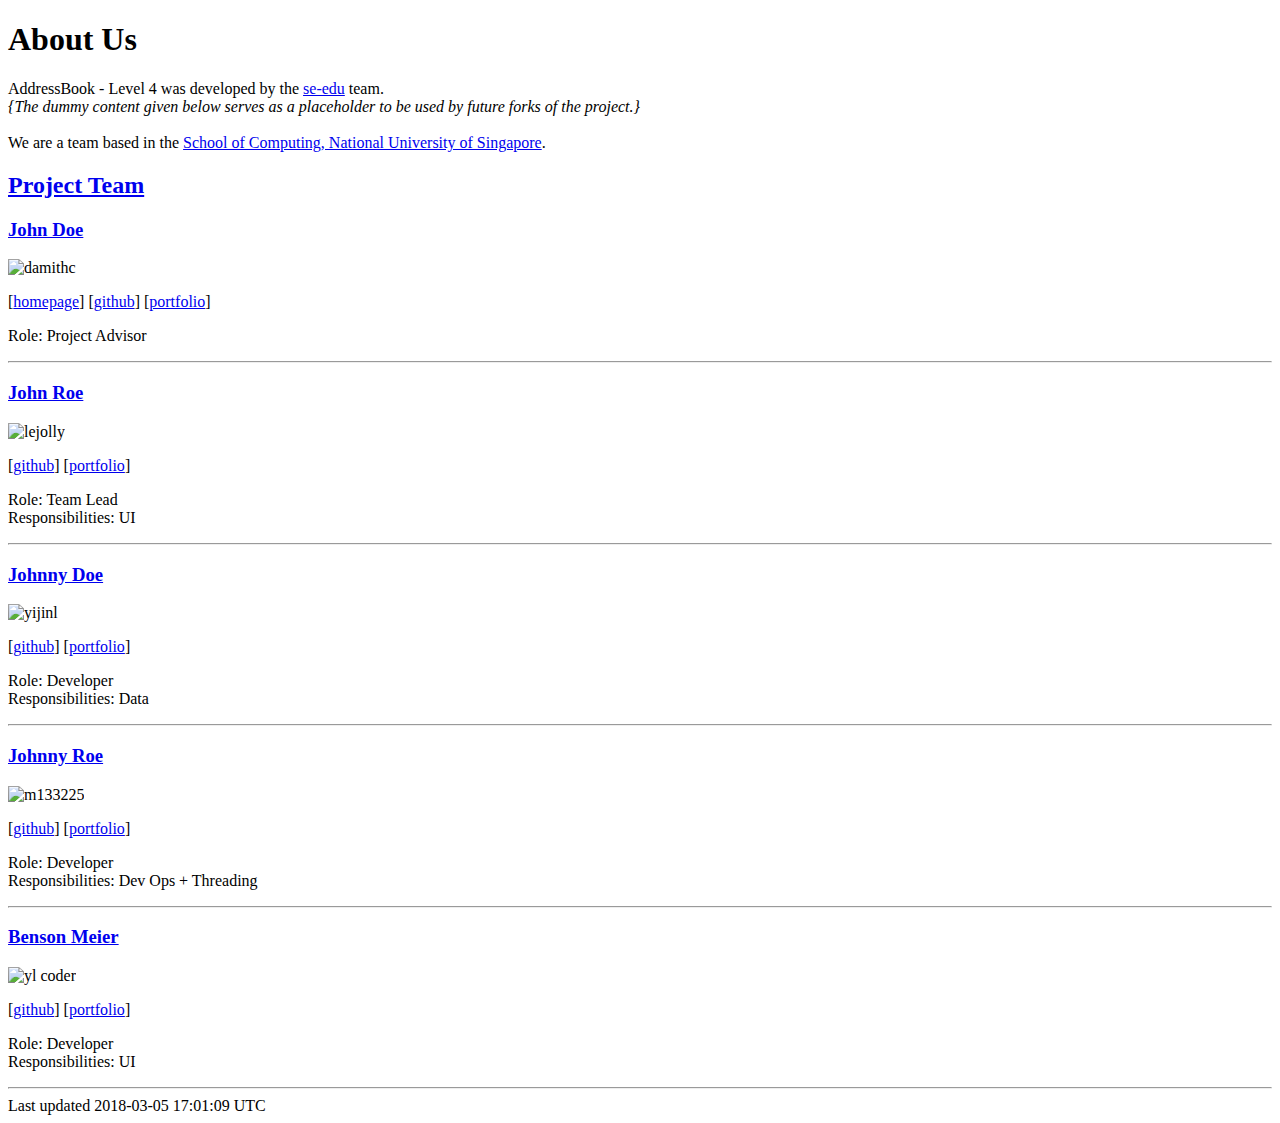
==== AboutUs.html @ c1dc6948 "Rebuild pages at aedd88d0dad7b2942c736e14d977e226e5ca2c68" ====
<!DOCTYPE html>
<html lang="en">
<head>
<meta charset="UTF-8">
<!--[if IE]><meta http-equiv="X-UA-Compatible" content="IE=edge"><![endif]-->
<meta name="viewport" content="width=device-width, initial-scale=1.0">
<meta name="generator" content="Asciidoctor 1.5.6.1">
<title>About Us</title>
<link rel="stylesheet" href="stylesheets/gh-pages.css">
<link rel="stylesheet" href="https://cdnjs.cloudflare.com/ajax/libs/font-awesome/4.6.3/css/font-awesome.min.css">
<link rel="stylesheet" href="stylesheets/coderay-asciidoctor.css">
</head>
<body class="article">
<div id="header">
<h1>About Us</h1>
</div>
<div id="content">
<div id="preamble">
<div class="sectionbody">
<div class="paragraph">
<p>AddressBook - Level 4 was developed by the <a href="https://se-edu.github.io/docs/Team.html">se-edu</a> team.<br>
<em>{The dummy content given below serves as a placeholder to be used by future forks of the project.}</em><br>
<br>
We are a team based in the <a href="http://www.comp.nus.edu.sg">School of Computing, National University of Singapore</a>.</p>
</div>
</div>
</div>
<div class="sect1">
<h2 id="project-team"><a class="link" href="#project-team">Project Team</a></h2>
<div class="sectionbody">
<div class="sect2">
<h3 id="john-doe"><a class="link" href="#john-doe">John Doe</a></h3>
<div class="imageblock" style="text-align: left">
<div class="content">
<img src="images/damithc.jpg" alt="damithc" width="150">
</div>
</div>
<div class="paragraph">
<p>[<a href="http://www.comp.nus.edu.sg/~damithch">homepage</a>] [<a href="https://github.com/damithc">github</a>] [<a href="team/johndoe.html">portfolio</a>]</p>
</div>
<div class="paragraph">
<p>Role: Project Advisor</p>
</div>
<hr>
</div>
<div class="sect2">
<h3 id="john-roe"><a class="link" href="#john-roe">John Roe</a></h3>
<div class="imageblock" style="text-align: left">
<div class="content">
<img src="images/lejolly.jpg" alt="lejolly" width="150">
</div>
</div>
<div class="paragraph">
<p>[<a href="http://github.com/lejolly">github</a>] [<a href="team/johndoe.html">portfolio</a>]</p>
</div>
<div class="paragraph">
<p>Role: Team Lead<br>
Responsibilities: UI</p>
</div>
<hr>
</div>
<div class="sect2">
<h3 id="johnny-doe"><a class="link" href="#johnny-doe">Johnny Doe</a></h3>
<div class="imageblock" style="text-align: left">
<div class="content">
<img src="images/yijinl.jpg" alt="yijinl" width="150">
</div>
</div>
<div class="paragraph">
<p>[<a href="http://github.com/yijinl">github</a>] [<a href="team/johndoe.html">portfolio</a>]</p>
</div>
<div class="paragraph">
<p>Role: Developer<br>
Responsibilities: Data</p>
</div>
<hr>
</div>
<div class="sect2">
<h3 id="johnny-roe"><a class="link" href="#johnny-roe">Johnny Roe</a></h3>
<div class="imageblock" style="text-align: left">
<div class="content">
<img src="images/m133225.jpg" alt="m133225" width="150">
</div>
</div>
<div class="paragraph">
<p>[<a href="http://github.com/m133225">github</a>] [<a href="team/johndoe.html">portfolio</a>]</p>
</div>
<div class="paragraph">
<p>Role: Developer<br>
Responsibilities: Dev Ops + Threading</p>
</div>
<hr>
</div>
<div class="sect2">
<h3 id="benson-meier"><a class="link" href="#benson-meier">Benson Meier</a></h3>
<div class="imageblock" style="text-align: left">
<div class="content">
<img src="images/yl_coder.jpg" alt="yl coder" width="150">
</div>
</div>
<div class="paragraph">
<p>[<a href="http://github.com/yl-coder">github</a>] [<a href="team/johndoe.html">portfolio</a>]</p>
</div>
<div class="paragraph">
<p>Role: Developer<br>
Responsibilities: UI</p>
</div>
<hr>
</div>
</div>
</div>
</div>
<div id="footer">
<div id="footer-text">
Last updated 2018-03-05 17:01:09 UTC
</div>
</div>
</body>
</html>
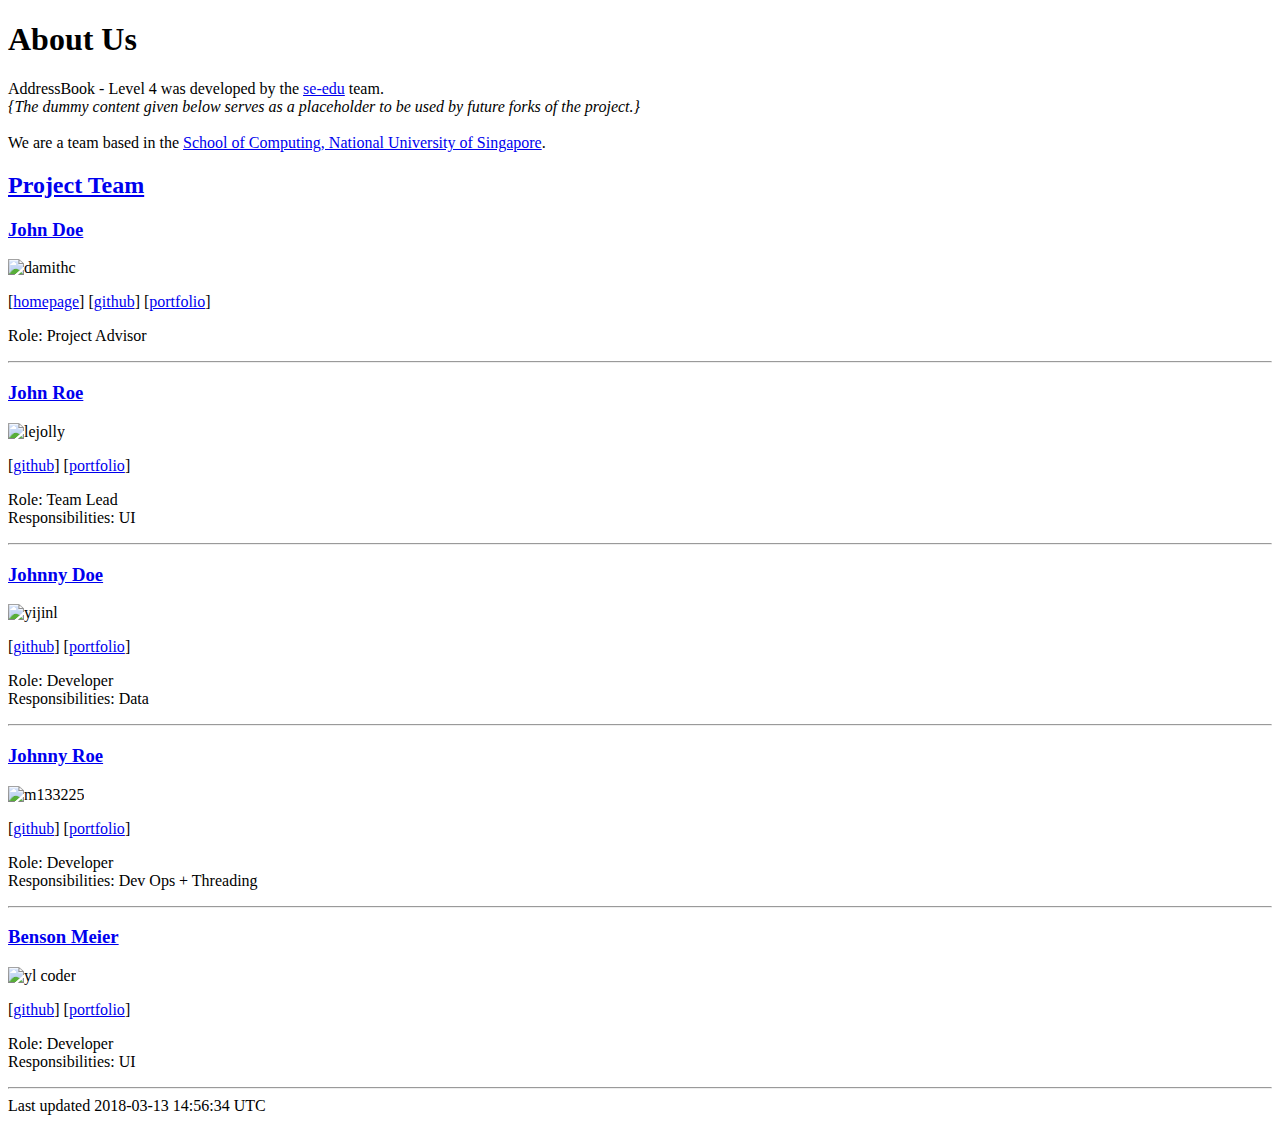
==== commit ac9698a7: "Rebuild pages at d1b834e13eded9e8eefb07fb28e1dc38b67658f5" ====
--- a/AboutUs.html
+++ b/AboutUs.html
@@ -112,7 +112,7 @@
 </div>
 <div id="footer">
 <div id="footer-text">
-Last updated 2018-03-05 17:01:09 UTC
+Last updated 2018-03-13 14:56:34 UTC
 </div>
 </div>
 </body>
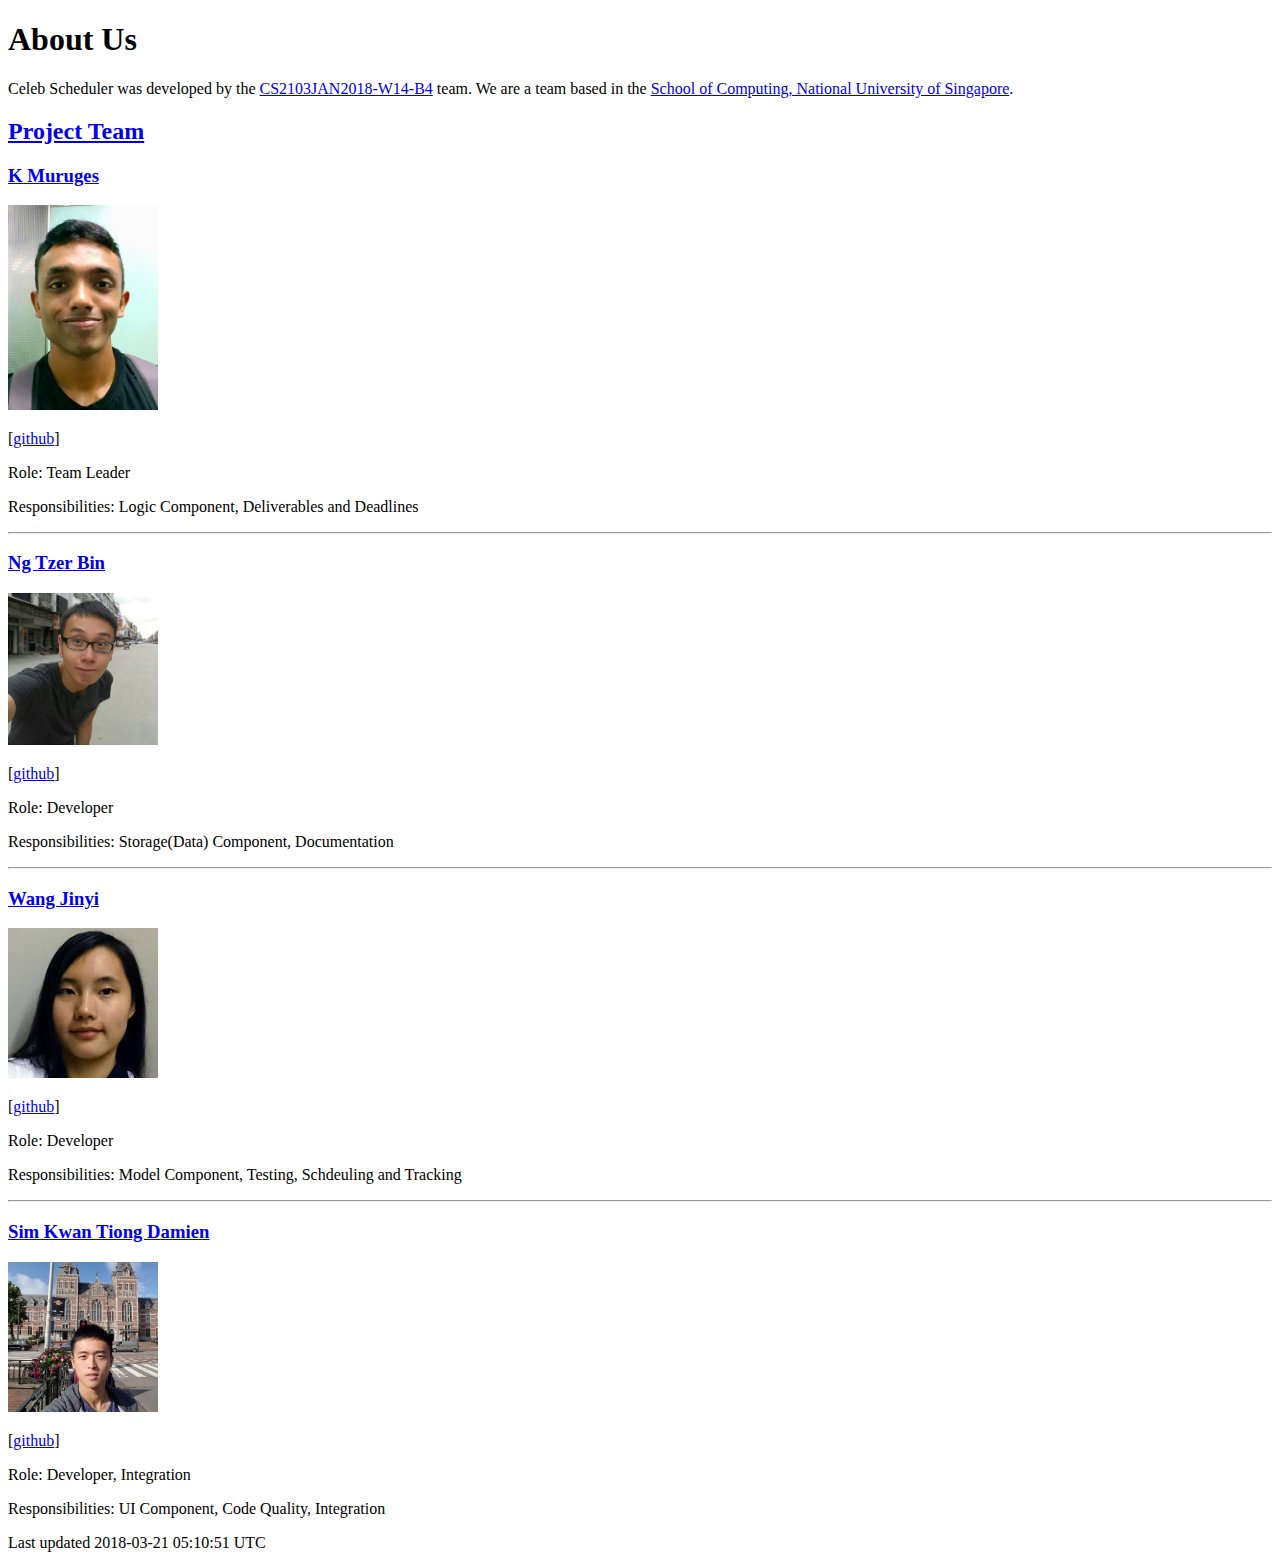
==== commit fd8811eb: "Rebuild pages at 09e2181fd5f5714e4639ef885ed5a4e0f87f518f" ====
--- a/AboutUs.html
+++ b/AboutUs.html
@@ -18,9 +18,7 @@
 <div id="preamble">
 <div class="sectionbody">
 <div class="paragraph">
-<p>AddressBook - Level 4 was developed by the <a href="https://se-edu.github.io/docs/Team.html">se-edu</a> team.<br>
-<em>{The dummy content given below serves as a placeholder to be used by future forks of the project.}</em><br>
-<br>
+<p>Celeb Scheduler was developed by the <a href="https://github.com/CS2103JAN2018-W14-B4/">CS2103JAN2018-W14-B4</a> team.
 We are a team based in the <a href="http://www.comp.nus.edu.sg">School of Computing, National University of Singapore</a>.</p>
 </div>
 </div>
@@ -29,90 +27,87 @@
 <h2 id="project-team"><a class="link" href="#project-team">Project Team</a></h2>
 <div class="sectionbody">
 <div class="sect2">
-<h3 id="john-doe"><a class="link" href="#john-doe">John Doe</a></h3>
+<h3 id="k-muruges"><a class="link" href="#k-muruges">K Muruges</a></h3>
 <div class="imageblock" style="text-align: left">
 <div class="content">
-<img src="images/damithc.jpg" alt="damithc" width="150">
+<img src="images/muruges95.png" alt="muruges95" width="150">
 </div>
 </div>
 <div class="paragraph">
-<p>[<a href="http://www.comp.nus.edu.sg/~damithch">homepage</a>] [<a href="https://github.com/damithc">github</a>] [<a href="team/johndoe.html">portfolio</a>]</p>
+<p> [<a href="https://github.com/muruges95">github</a>]</p>
 </div>
 <div class="paragraph">
-<p>Role: Project Advisor</p>
+<p>Role: Team Leader</p>
+</div>
+<div class="paragraph">
+<p>Responsibilities: Logic Component, Deliverables and Deadlines</p>
 </div>
 <hr>
 </div>
 <div class="sect2">
-<h3 id="john-roe"><a class="link" href="#john-roe">John Roe</a></h3>
+<h3 id="ng-tzer-bin"><a class="link" href="#ng-tzer-bin">Ng Tzer Bin</a></h3>
 <div class="imageblock" style="text-align: left">
 <div class="content">
-<img src="images/lejolly.jpg" alt="lejolly" width="150">
+<img src="images/tzerbin.png" alt="tzerbin" width="150">
 </div>
 </div>
 <div class="paragraph">
-<p>[<a href="http://github.com/lejolly">github</a>] [<a href="team/johndoe.html">portfolio</a>]</p>
+<p>[<a href="https://github.com/tzerbin">github</a>]</p>
 </div>
 <div class="paragraph">
-<p>Role: Team Lead<br>
-Responsibilities: UI</p>
+<p>Role: Developer</p>
+</div>
+<div class="paragraph">
+<p>Responsibilities: Storage(Data) Component, Documentation</p>
 </div>
 <hr>
 </div>
 <div class="sect2">
-<h3 id="johnny-doe"><a class="link" href="#johnny-doe">Johnny Doe</a></h3>
+<h3 id="wang-jinyi"><a class="link" href="#wang-jinyi">Wang Jinyi</a></h3>
 <div class="imageblock" style="text-align: left">
 <div class="content">
-<img src="images/yijinl.jpg" alt="yijinl" width="150">
+<img src="images/WJY-norainu.jpeg" alt="WJY norainu" width="150">
 </div>
 </div>
 <div class="paragraph">
-<p>[<a href="http://github.com/yijinl">github</a>] [<a href="team/johndoe.html">portfolio</a>]</p>
+<p>[<a href="https://github.com/WJY-norainu">github</a>]</p>
 </div>
 <div class="paragraph">
-<p>Role: Developer<br>
-Responsibilities: Data</p>
+<p>Role: Developer</p>
+</div>
+<div class="paragraph">
+<p>Responsibilities: Model Component, Testing, Schdeuling and Tracking</p>
 </div>
 <hr>
 </div>
 <div class="sect2">
-<h3 id="johnny-roe"><a class="link" href="#johnny-roe">Johnny Roe</a></h3>
+<h3 id="sim-kwan-tiong-damien"><a class="link" href="#sim-kwan-tiong-damien">Sim Kwan Tiong Damien</a></h3>
 <div class="imageblock" style="text-align: left">
 <div class="content">
-<img src="images/m133225.jpg" alt="m133225" width="150">
+<img src="images/Damienskt.jpeg" alt="Damienskt" width="150">
 </div>
 </div>
 <div class="paragraph">
-<p>[<a href="http://github.com/m133225">github</a>] [<a href="team/johndoe.html">portfolio</a>]</p>
+<p>[<a href="http://github.com/Damienskt">github</a>]</p>
 </div>
 <div class="paragraph">
-<p>Role: Developer<br>
-Responsibilities: Dev Ops + Threading</p>
+<p>Role: Developer, Integration</p>
 </div>
-<hr>
+<div class="paragraph">
+<p>Responsibilities: UI Component, Code Quality, Integration</p>
 </div>
-<div class="sect2">
-<h3 id="benson-meier"><a class="link" href="#benson-meier">Benson Meier</a></h3>
-<div class="imageblock" style="text-align: left">
+<div class="exampleblock">
 <div class="content">
-<img src="images/yl_coder.jpg" alt="yl coder" width="150">
+
 </div>
 </div>
-<div class="paragraph">
-<p>[<a href="http://github.com/yl-coder">github</a>] [<a href="team/johndoe.html">portfolio</a>]</p>
-</div>
-<div class="paragraph">
-<p>Role: Developer<br>
-Responsibilities: UI</p>
-</div>
-<hr>
 </div>
 </div>
 </div>
 </div>
 <div id="footer">
 <div id="footer-text">
-Last updated 2018-03-13 14:56:34 UTC
+Last updated 2018-03-21 05:10:51 UTC
 </div>
 </div>
 </body>
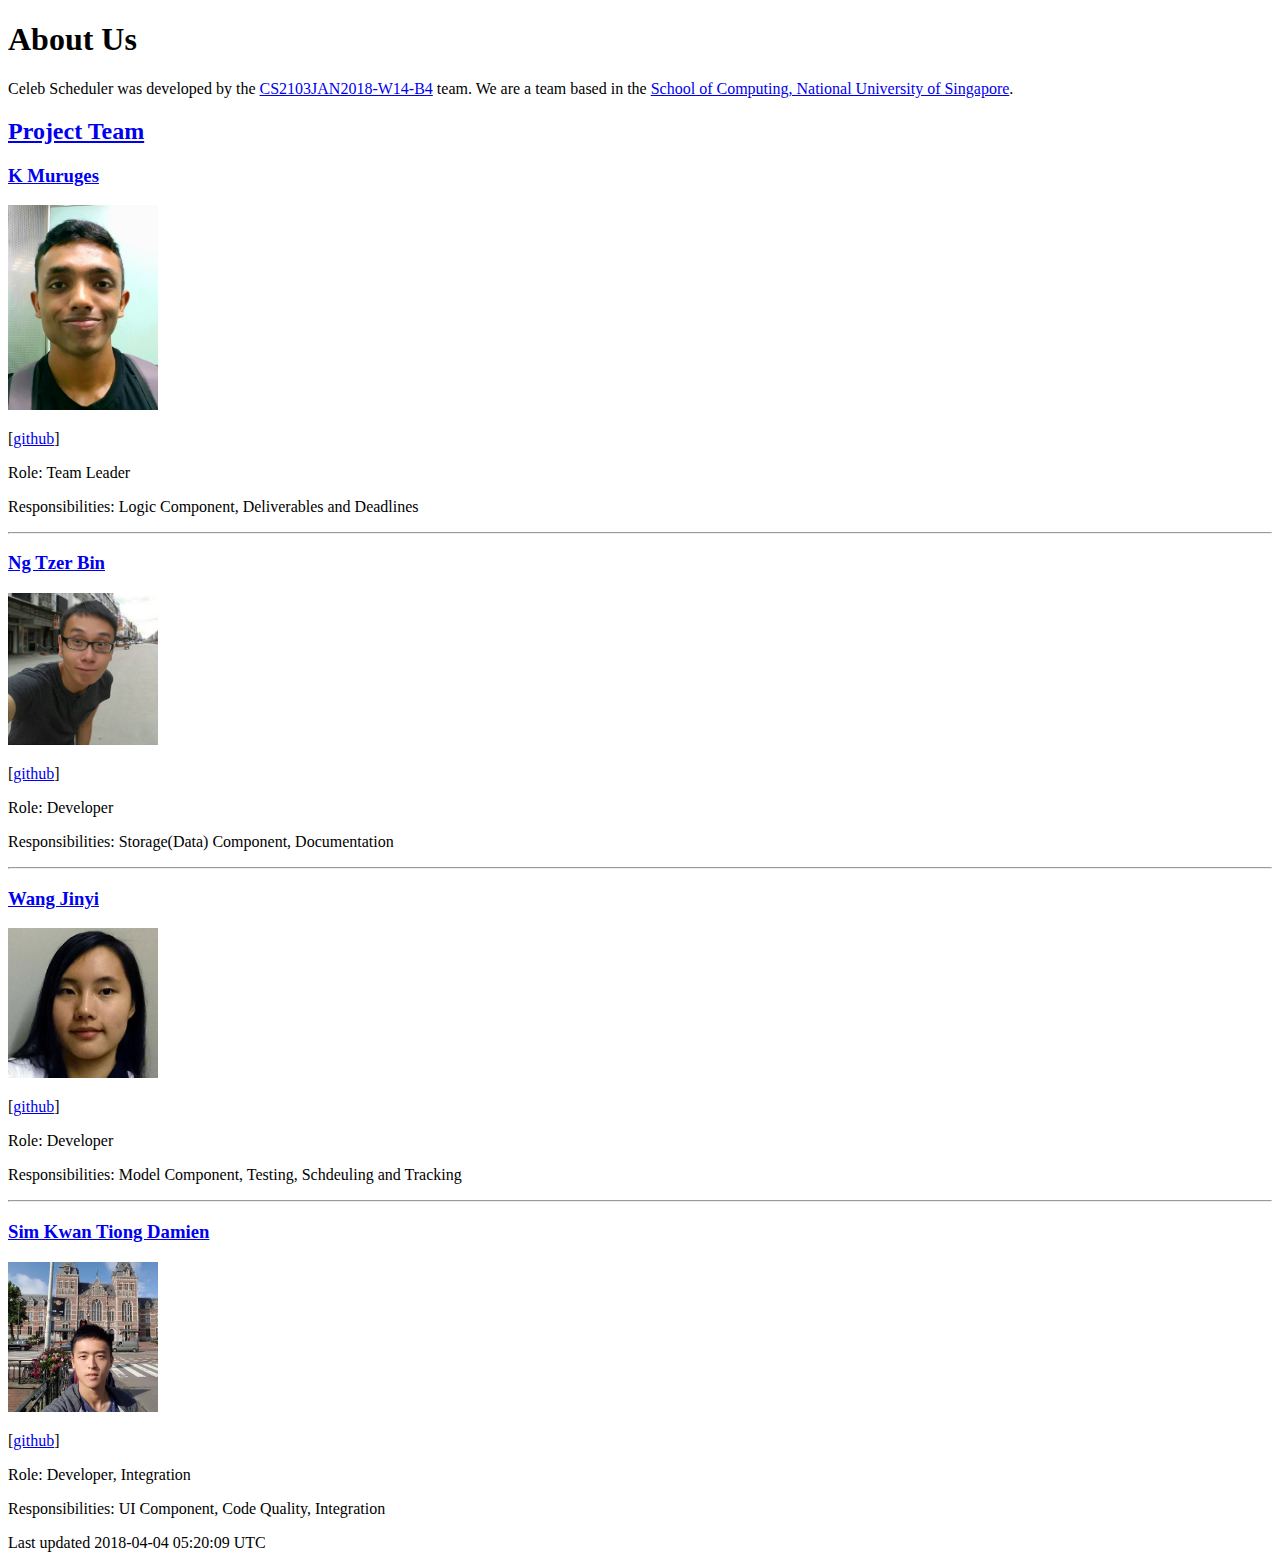
==== commit 0657f579: "Rebuild pages at 2a5824c5a2269809648c55cc08d13df16d3b1106" ====
--- a/AboutUs.html
+++ b/AboutUs.html
@@ -107,7 +107,7 @@
 </div>
 <div id="footer">
 <div id="footer-text">
-Last updated 2018-03-21 05:10:51 UTC
+Last updated 2018-04-04 05:20:09 UTC
 </div>
 </div>
 </body>
